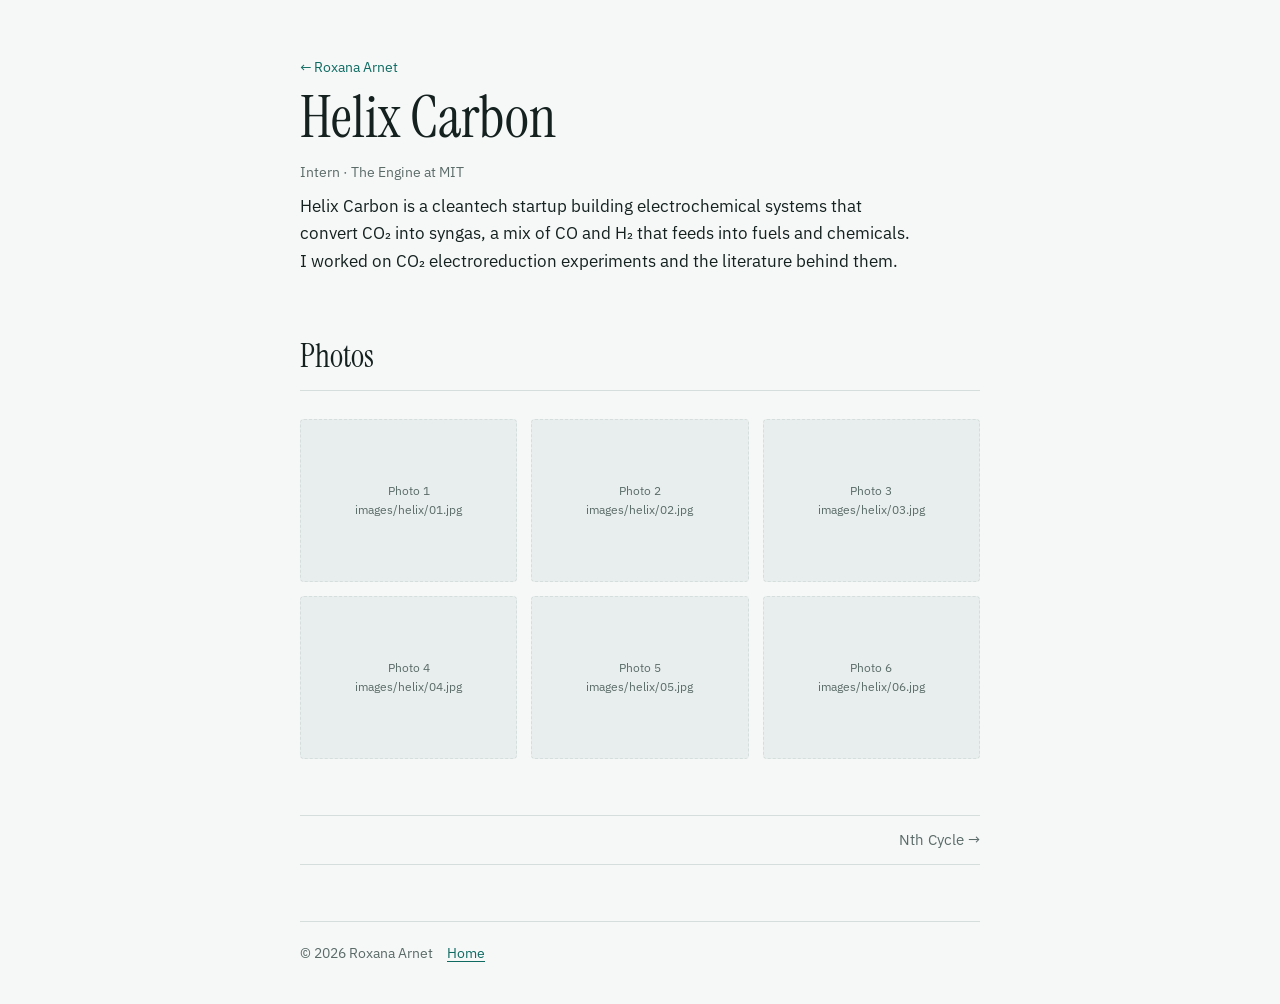
==== helix.html @ d0384cd0 "Add files via upload" ====
<!DOCTYPE html>
<html lang="en">
<head>
<meta charset="utf-8">
<meta name="viewport" content="width=device-width, initial-scale=1">
<title>Helix Carbon · Roxana Arnet</title>
<link rel="preconnect" href="https://fonts.googleapis.com">
<link rel="preconnect" href="https://fonts.gstatic.com" crossorigin>
<link href="https://fonts.googleapis.com/css2?family=Instrument+Serif:ital@0;1&family=IBM+Plex+Sans:wght@400;500;600&display=swap" rel="stylesheet">
<link rel="stylesheet" href="../style.css">
</head>
<body>
<div class="wrap">
<header class="sub">
  <a class="back" href="../index.html">← Roxana Arnet</a>
  <h1>Helix Carbon</h1>
  <div class="meta">Intern · The Engine at MIT</div>
  <p>Helix Carbon is a cleantech startup building electrochemical systems that convert CO₂ into syngas, a mix of CO and H₂ that feeds into fuels and chemicals. I worked on CO₂ electroreduction experiments and the literature behind them.</p>
</header>

<section aria-label="Photos">
  <h2>Photos</h2>
  <!--
    To add a photo, put the file in images/helix/ and replace one tile below with:
    <figure><img src="../images/helix/01.jpg" alt="Describe the photo"><figcaption>Optional caption</figcaption></figure>
    Delete tiles you do not need and copy a line to add more.
  -->
  <div class="gallery">
    <figure class="photo"><span>Photo 1<br>images/helix/01.jpg</span></figure>
    <figure class="photo"><span>Photo 2<br>images/helix/02.jpg</span></figure>
    <figure class="photo"><span>Photo 3<br>images/helix/03.jpg</span></figure>
    <figure class="photo"><span>Photo 4<br>images/helix/04.jpg</span></figure>
    <figure class="photo"><span>Photo 5<br>images/helix/05.jpg</span></figure>
    <figure class="photo"><span>Photo 6<br>images/helix/06.jpg</span></figure>
  </div>
</section>

<nav class="pn" aria-label="Other pages"><a class="right" href="nth-cycle.html">Nth Cycle →</a></nav>

<footer>
  <span>© 2026 Roxana Arnet</span>
  <a href="../index.html">Home</a>
</footer>
</div>
</body>
</html>
---- style.css ----
/* Layout: one narrow column. Home page lists the sections, each section has a photo page. */
:root {
  --bg: #f6f8f8;
  --ink: #14211f;
  --muted: #5a6b68;
  --line: #d5dedc;
  --accent: #0f6b62;
  --slot: #e8eeed;
  --display: "Instrument Serif", Georgia, "Times New Roman", serif;
  --body: "IBM Plex Sans", system-ui, -apple-system, "Segoe UI", sans-serif;
  color-scheme: light;
}
@media (prefers-color-scheme: dark) {
  :root:not([data-theme="light"]) {
    --bg: #0e1615; --ink: #e6efed; --muted: #94a8a4; --line: #243331; --accent: #5fc9bb; --slot: #17221f;
    color-scheme: dark;
  }
}
:root[data-theme="dark"] {
  --bg: #0e1615; --ink: #e6efed; --muted: #94a8a4; --line: #243331; --accent: #5fc9bb; --slot: #17221f;
  color-scheme: dark;
}
* { box-sizing: border-box; }
html { scroll-behavior: smooth; }
@media (prefers-reduced-motion: reduce) { html { scroll-behavior: auto; } }
body {
  margin: 0; background: var(--bg); color: var(--ink);
  font-family: var(--body); font-size: 17px; line-height: 1.6;
}
a { color: var(--accent); text-underline-offset: 3px; }
a:focus-visible { outline: 2px solid var(--accent); outline-offset: 3px; border-radius: 2px; }
a.plain { color: inherit; text-decoration: none; }
a.plain:hover { color: var(--accent); text-decoration: underline; }
.wrap { max-width: 720px; margin: 0 auto; padding: 56px 20px 40px; display: flex; flex-direction: column; gap: 56px; }

header { display: flex; flex-direction: column; gap: 20px; }
.top { display: flex; gap: 24px; align-items: center; flex-wrap: wrap; }
.portrait {
  width: 132px; height: 132px; flex: none; border-radius: 50%;
  background: var(--slot); border: 1px dashed var(--line);
  display: grid; place-items: center; text-align: center;
  font-size: 12px; color: var(--muted); padding: 12px; overflow: hidden;
}
.portrait img { width: 100%; height: 100%; object-fit: cover; }
h1 { font-family: var(--display); font-weight: 400; font-size: clamp(2.6rem, 8vw, 3.6rem); line-height: 1.05; margin: 0 0 8px; text-wrap: balance; }
.facts { list-style: none; margin: 0; padding: 0; color: var(--muted); font-size: 16px; }
.intro { margin: 0; max-width: 62ch; }
.links { display: flex; gap: 20px; flex-wrap: wrap; font-weight: 500; font-size: 15px; }

nav { display: flex; gap: 8px 18px; flex-wrap: wrap; font-size: 14px; border-top: 1px solid var(--line); border-bottom: 1px solid var(--line); padding: 12px 0; }
nav a { color: var(--muted); text-decoration: none; }
nav a:hover { color: var(--accent); }
nav.pn { justify-content: space-between; font-size: 15px; }
nav.pn .right { margin-left: auto; }

section { display: flex; flex-direction: column; gap: 28px; }
h2 { font-family: var(--display); font-weight: 400; font-size: 2rem; margin: 0; padding-bottom: 8px; border-bottom: 1px solid var(--line); }

.entry { display: flex; flex-direction: column; gap: 10px; }
.entry h3 { margin: 0; font-size: 18px; font-weight: 600; }
.meta { color: var(--muted); font-size: 14px; margin-top: 2px; }
.entry p, header.sub p { margin: 0; max-width: 62ch; }
.more { font-size: 15px; font-weight: 500; width: fit-content; }
.todo { color: var(--muted); font-style: italic; }

header.sub h1 { margin: 0; }
header.sub { gap: 10px; }
.back { font-size: 14px; text-decoration: none; width: fit-content; }
.back:hover { text-decoration: underline; }

.gallery { display: grid; grid-template-columns: repeat(auto-fill, minmax(210px, 1fr)); gap: 14px; }
figure { margin: 0; }
.photo {
  aspect-ratio: 4 / 3; width: 100%; background: var(--slot);
  border: 1px dashed var(--line); border-radius: 4px;
  display: grid; place-items: center; font-size: 12px; color: var(--muted); text-align: center; padding: 12px;
}
.gallery figure:not(.photo) img { width: 100%; height: auto; display: block; border-radius: 4px; }
figcaption { font-size: 13px; color: var(--muted); margin-top: 6px; }

footer { color: var(--muted); font-size: 14px; display: flex; gap: 8px 14px; flex-wrap: wrap; border-top: 1px solid var(--line); padding-top: 20px; }
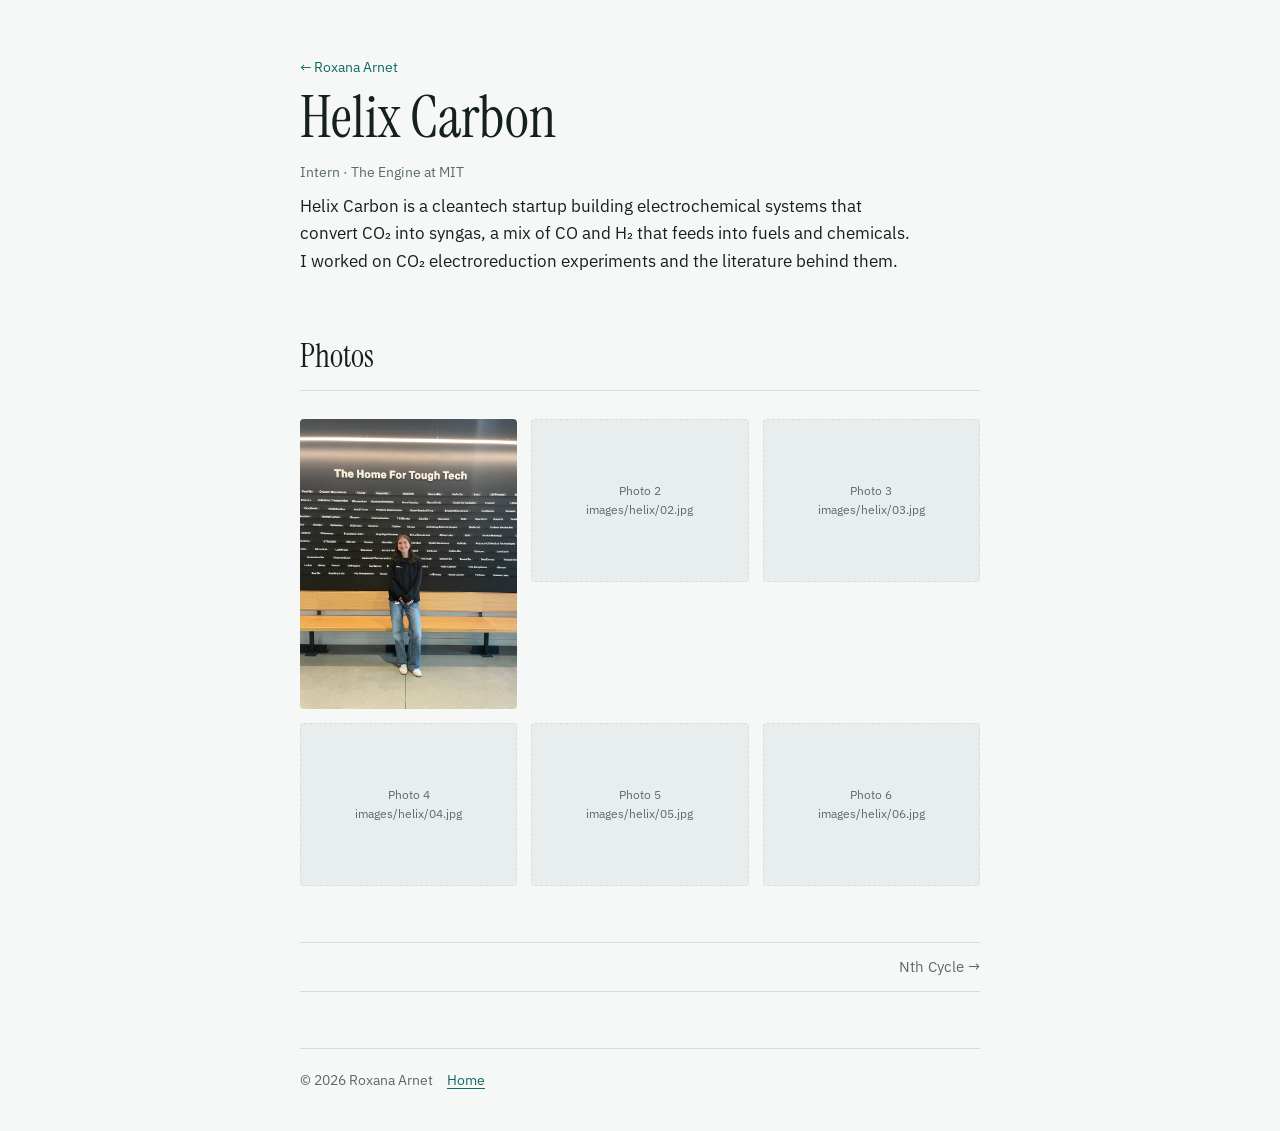
==== commit 331ac1ad: "Update helix.html" ====
--- a/helix.html
+++ b/helix.html
@@ -26,7 +26,7 @@
     Delete tiles you do not need and copy a line to add more.
   -->
   <div class="gallery">
-    <figure class="photo"><span>Photo 1<br>images/helix/01.jpg</span></figure>
+    <figure><img src="../images/helix/Helix01.jpg" alt="What the photo shows"></figure>
     <figure class="photo"><span>Photo 2<br>images/helix/02.jpg</span></figure>
     <figure class="photo"><span>Photo 3<br>images/helix/03.jpg</span></figure>
     <figure class="photo"><span>Photo 4<br>images/helix/04.jpg</span></figure>
